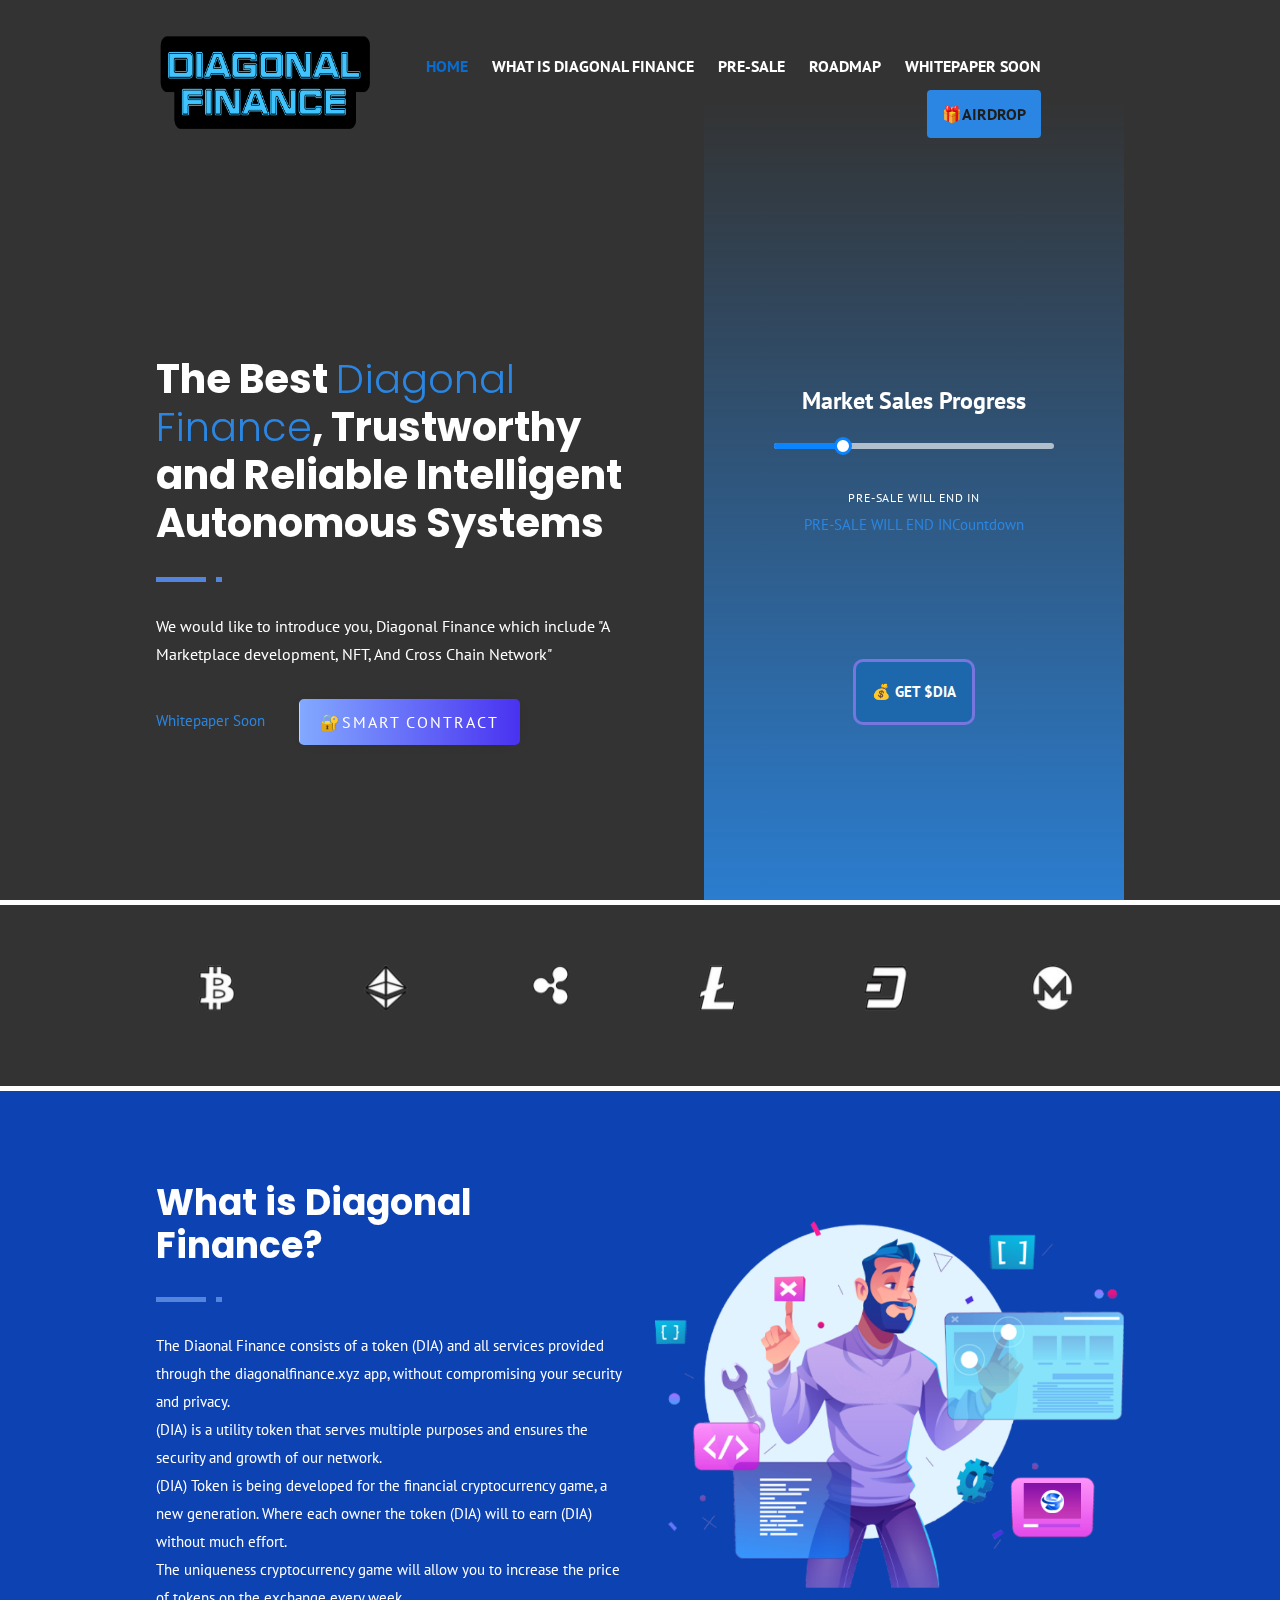
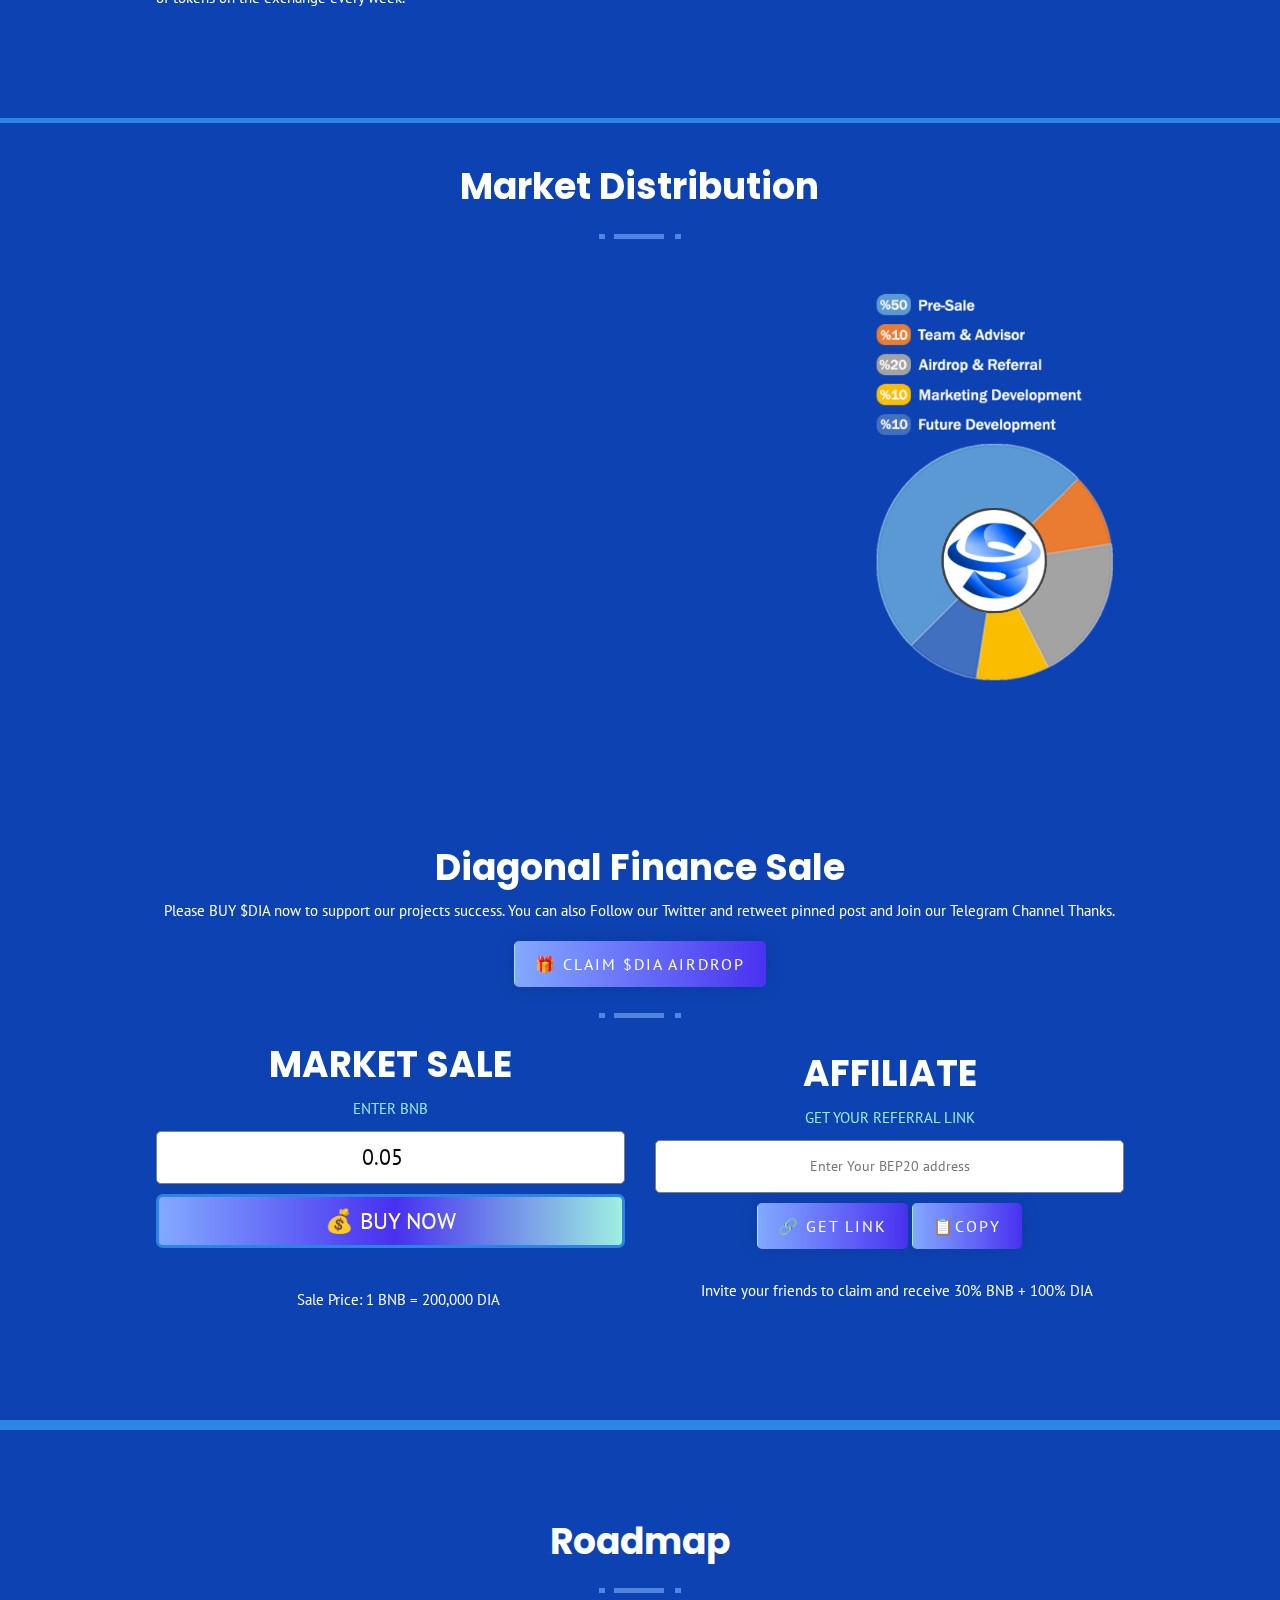
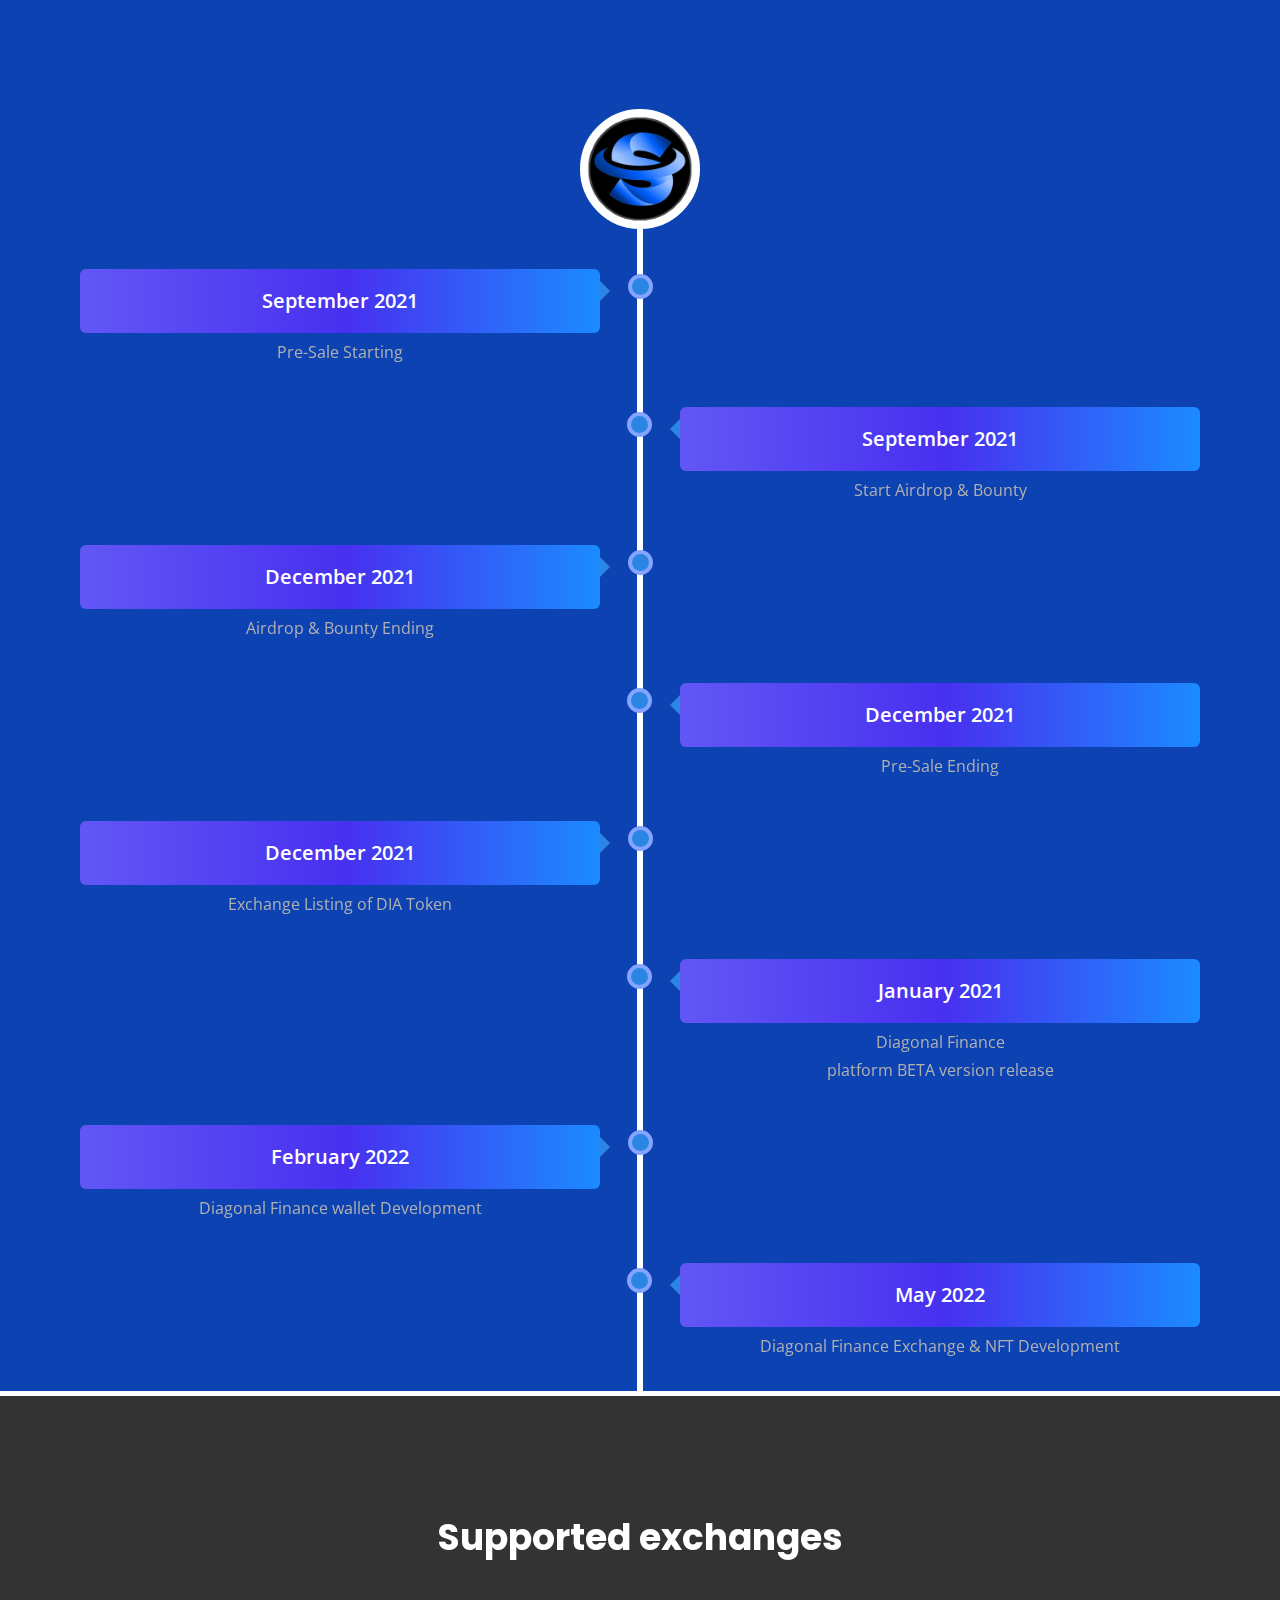
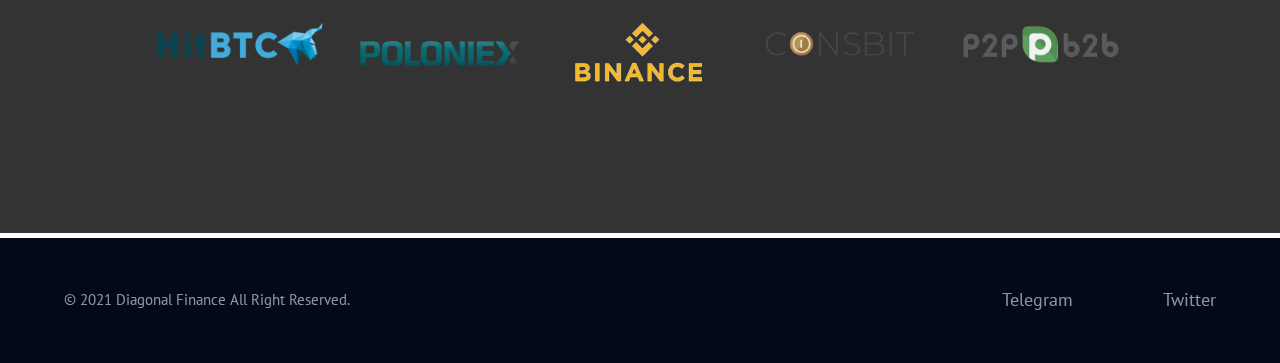
==== index.html @ 5dc6d2fa "Add files via upload" ====
<!DOCTYPE html>
<html lang="en" xml:lang="en">

<head>
    <meta charset="UTF-8">

    <meta name="viewport" content="width=device-width, initial-scale=1.0">
    <meta http-equiv="X-UA-Compatible" content="ie=edge">
    <link rel="icon" type="image/png" href="dimg/ico.png">


    <link rel="icon" type="image/png" href="images/favicon.png">

    <link href="https://fonts.googleapis.com/css?family=PT+Sans:400,700" rel="stylesheet">
    <link href="https://fonts.googleapis.com/css?family=Open+Sans:300,300i,400,400i,600,600i,700,700i,800,800i" rel="stylesheet">
    <link href="https://fonts.googleapis.com/css?family=Poppins:300,400,500,600,700,800" rel="stylesheet">

    <title>Diagonal Finance</title>

    <link rel="stylesheet" href="css/fontawesome.min.css" type="text/css" />
    <link rel="stylesheet" href="css/bootstrap.css?v=2.0.0.1.css" type="text/css" />
    <link rel="stylesheet" href="css/animate.css" type="text/css" />
    <link rel="stylesheet" href="css/owl.carousel.min.css" type="text/css" />
    <link rel="stylesheet" href="css/style.css?v=2.0.0.4.css" type="text/css" />
    <link rel="stylesheet" href="css/post-4.css" type="text/css" />
    <link rel="preconnect" href="https://fonts.gstatic.com">
    <link href="https://fonts.googleapis.com/css2?family=Lato:ital,wght@0,400;0,700;0,900;1,900&family=Poppins:wght@500;700&display=swap" rel="stylesheet">


    <link rel="stylesheet" href="css/responsive.css?v=2.0.0.4.css" type="text/css" />

    <!-- Global site tag (gtag.js) - Google Analytics -->
<script async src="https://www.googletagmanager.com/gtag/js?id=G-0H7HB6QEBJ"></script>
<script>
  window.dataLayer = window.dataLayer || [];
  function gtag(){dataLayer.push(arguments);}
  gtag('js', new Date());

  gtag('config', 'G-0H7HB6QEBJ');
</script>

<!-- Google Tag Manager -->
<script>(function(w,d,s,l,i){w[l]=w[l]||[];w[l].push({'gtm.start':
new Date().getTime(),event:'gtm.js'});var f=d.getElementsByTagName(s)[0],
j=d.createElement(s),dl=l!='dataLayer'?'&l='+l:'';j.async=true;j.src=
'https://www.googletagmanager.com/gtm.js?id='+i+dl;f.parentNode.insertBefore(j,f);
})(window,document,'script','dataLayer','GTM-N59TMR4');</script>
<!-- End Google Tag Manager -->
</head>

<body>
    <!-- Google Tag Manager (noscript) -->
<noscript><iframe src="https://www.googletagmanager.com/ns.html?id=GTM-N59TMR4"
height="0" width="0" style="display:none;visibility:hidden"></iframe></noscript>
<!-- End Google Tag Manager (noscript) -->
    <!--Main Wrapper Start-->
    <div class="wrapper" id="top">
        <!--Header Start -->
        <header>
            <div class="container">
                <div class="row">
                    <div class="col-sm-3 logo">
                        <a href="https://diagonalfinance.xyz/" title="">
                            <img class="light" src="dimg/logo.png" alt=" Logo">
                            <img class="dark" src="images/dark-logo.png?v=1.0.0.2" alt=" Logo">
                        </a>
                    </div>
                    <div class="col-sm-8 main-menu">
                        <div class="menu-icon">
                            <span class="top"></span>
                            <span class="middle"></span>
                            <span class="bottom"></span>
                        </div>
                        <nav class="onepage">
                            <ul>
                                <li class="active"><a href="#top">Home</a></li>
                                <li><a href="#whatis">What is Diagonal Finance</a></li>
                                <li><a href="#presales">Pre-Sale</a></li>
                                <li><a href="#roadmap">Roadmap</a></li>
                                 <li><a href=>Whitepaper Soon</a></li>
                               

                               <li class='nav-btn'><a href='#presales'>🎁Airdrop</a></li>                            </ul>
                        </nav>
                    </div>
                </div>
            </div>
        </header>

        <div class="midd-container">
            <!-- Hero Section Start -->
            <div class="hero-main white-sec" >
                <div id="video-bg">
                    <video width="100%" height="auto" muted="muted" autoplay="autoplay" loop="loop" preload="auto" >
                        <source src="images/video.mp4" type="video/mp4">
                        </source>
                        <source  src="images/video.webm" type="video/webm">
                        </source>
                    </video>
                </div>

                <div class="container">
                    <div class="row align-items-center">
                        <div class="col-sm-12 col-md-6 hero-left">
                            <div class="sec-title">
                                <h1>The Best <span>Diagonal Finance</span>,  Trustworthy and Reliable Intelligent Autonomous Systems</h1>
                                
                            </div>
                            <p>We would like to introduce you, <span>Diagonal Finance</span> which include <span>"A Marketplace development, NFT, And Cross Chain Network"</span></p>
                            <div class="hero-btns">
                                <a href=>Whitepaper Soon</a>
                                <a href="https://bscscan.com/token/0x77e41d56d7dbdaf28f5e26a507a25861c46f3338" target="_blank" class="btn">🔐Smart Contract</a>

                            </div>
                        </div>
                        <div class="col-sm-12 col-md-6 wow fadeIn" data-wow-delay="0.5s">
                            <div class="pre-sale-timer">
                                <div>
                                    <div class="col-12 col-lg-5" style='flex: 0;margin: 0; max-width: 100%;'>
                                        <div class="card card-sales-progress card-full-height" style="background: transparent;">
                                            <div class="card-innr">
                                                <div class="card-head" style="padding-bottom: 1rem;">
                                                    <h5 class="card-title card-title-sm h5_">Market Sales Progress</h5>
                                                </div>
                                                <div class="progress-bar no-had-soft">
                                                    <div class="progress-percent" data-percent="0.9" style="width: 24.41%;"></div>
                                                </div><span style="color: white;" class="card-sub-title ucap mgb-0-5x">Pre-Sale will end in</span>
                                                <meta name="viewport" content="width=device-width, initial-scale=1">
<div data-type="countdown" data-id="2750597" class="tickcounter" style="width: 100%; position: relative; padding-bottom: 25%"><a href="//www.tickcounter.com/countdown/2750597/pre-sale-will-end-in" title="PRE-SALE WILL END IN">PRE-SALE WILL END IN</a><a href="//www.tickcounter.com/" title="Countdown">Countdown</a></div><script>(function(d, s, id) { var js, pjs = d.getElementsByTagName(s)[0]; if (d.getElementById(id)) return; js = d.createElement(s); js.id = id; js.src = "//www.tickcounter.com/static/js/loader.js"; pjs.parentNode.insertBefore(js, pjs); }(document, "script", "tickcounter-sdk"));</script>

                                                </div>
                                            </div>
                                           <a href="#presales"> <button id='buy_but'>💰 GET $DIA</button></a>
                                        </div>
                                    </div>
                                </div>
                            </div>
                        </div>
                    </div>
                </div>
            </div>
            <!-- Hero Section End -->
            <!-- Brand logo slider -->

            <div class="iq-our-clients iq-ptb-60 light-bg">
                <div class="container">
                    <div class="row ">
                        <div class="col-lg-12 col-md-12 ">
                            <div class="owl-carousel owl-theme owl-responsive-1199 owl-loaded" data-autoplay="true" data-loop="true" data-nav="false" data-dots="false" data-items="7" data-items-laptop="6" data-items-tab="5" data-items-mobile="2" data-items-mobile-sm="1" data-margin="30">



                                <div class="owl-stage-outer">
                                    <div class="owl-stage" id="carusels" style="transform: translate3d(-0px, 0px, 0px); transition: all 0.25s ease 0s; width: 4680px;">
                                        <div class="owl-item cloned" style="width: 137.143px; margin-right: 30px;">
                                            <div class="item"> <a href="#"><img class="img-fluid center-block" src="images/clients/01.png" alt="#"></a></div>
                                        </div>
                                        <div class="owl-item cloned" style="width: 137.143px; margin-right: 30px;">
                                            <div class="item"> <a href="#"><img class="img-fluid center-block" src="images/clients/02.png" alt="#"></a></div>
                                        </div>
                                        <div class="owl-item cloned" style="width: 137.143px; margin-right: 30px;">
                                            <div class="item"> <a href="#"><img class="img-fluid center-block" src="images/clients/03.png" alt="#"></a></div>
                                        </div>
                                        <div class="owl-item cloned" style="width: 137.143px; margin-right: 30px;">
                                            <div class="item"> <a href="#"><img class="img-fluid center-block" src="images/clients/04.png" alt="#"></a></div>
                                        </div>
                                        <div class="owl-item cloned" style="width: 137.143px; margin-right: 30px;">
                                            <div class="item"> <a href="#"><img class="img-fluid center-block" src="images/clients/05.png" alt="#"></a></div>
                                        </div>
                                        <div class="owl-item cloned" style="width: 137.143px; margin-right: 30px;">
                                            <div class="item"> <a href="#"><img class="img-fluid center-block" src="images/clients/06.png" alt="#"></a></div>
                                        </div>
                                        <div class="owl-item cloned" style="width: 137.143px; margin-right: 30px;">
                                            <div class="item"> <a href="#"><img class="img-fluid center-block" src="images/clients/07.png" alt="#"></a></div>
                                        </div>
                                        <div class="owl-item" style="width: 137.143px; margin-right: 30px;">
                                            <div class="item"> <a href="#"><img class="img-fluid center-block" src="images/clients/01.png" alt="#"></a></div>
                                        </div>
                                        <div class="owl-item" style="width: 137.143px; margin-right: 30px;">
                                            <div class="item"> <a href="#"><img class="img-fluid center-block" src="images/clients/02.png" alt="#"></a></div>
                                        </div>
                                        <div class="owl-item" style="width: 137.143px; margin-right: 30px;">
                                            <div class="item"> <a href="#"><img class="img-fluid center-block" src="images/clients/03.png" alt="#"></a></div>
                                        </div>
                                        <div class="owl-item" style="width: 137.143px; margin-right: 30px;">
                                            <div class="item"> <a href="#"><img class="img-fluid center-block" src="images/clients/04.png" alt="#"></a></div>
                                        </div>
                                        <div class="owl-item" style="width: 137.143px; margin-right: 30px;">
                                            <div class="item"> <a href="#"><img class="img-fluid center-block" src="images/clients/05.png" alt="#"></a></div>
                                        </div>
                                        <div class="owl-item active" style="width: 137.143px; margin-right: 30px;">
                                            <div class="item"> <a href="#"><img class="img-fluid center-block" src="images/clients/06.png" alt="#"></a></div>
                                        </div>
                                        <div class="owl-item active" style="width: 137.143px; margin-right: 30px;">
                                            <div class="item"> <a href="#"><img class="img-fluid center-block" src="images/clients/07.png" alt="#"></a></div>
                                        </div>
                                        <div class="owl-item active" style="width: 137.143px; margin-right: 30px;">
                                            <div class="item"> <a href="#"><img class="img-fluid center-block" src="images/clients/01.png" alt="#"></a></div>
                                        </div>
                                        <div class="owl-item active" style="width: 137.143px; margin-right: 30px;">
                                            <div class="item"> <a href="#"><img class="img-fluid center-block" src="images/clients/02.png" alt="#"></a></div>
                                        </div>
                                        <div class="owl-item active" style="width: 137.143px; margin-right: 30px;">
                                            <div class="item"> <a href="#"><img class="img-fluid center-block" src="images/clients/03.png" alt="#"></a></div>
                                        </div>
                                        <div class="owl-item active" style="width: 137.143px; margin-right: 30px;">
                                            <div class="item"> <a href="#"><img class="img-fluid center-block" src="images/clients/04.png" alt="#"></a></div>
                                        </div>
                                        <div class="owl-item active" style="width: 137.143px; margin-right: 30px;">
                                            <div class="item"> <a href="#"><img class="img-fluid center-block" src="images/clients/05.png" alt="#"></a></div>
                                        </div>
                                        <div class="owl-item" style="width: 137.143px; margin-right: 30px;">
                                            <div class="item"> <a href="#"><img class="img-fluid center-block" src="images/clients/06.png" alt="#"></a></div>
                                        </div>
                                        <div class="owl-item" style="width: 137.143px; margin-right: 30px;">
                                            <div class="item"> <a href="#"><img class="img-fluid center-block" src="images/clients/07.png" alt="#"></a></div>
                                        </div>
                                        <div class="owl-item cloned" style="width: 137.143px; margin-right: 30px;">
                                            <div class="item"> <a href="#"><img class="img-fluid center-block" src="images/clients/01.png" alt="#"></a></div>
                                        </div>
                                        <div class="owl-item cloned" style="width: 137.143px; margin-right: 30px;">
                                            <div class="item"> <a href="#"><img class="img-fluid center-block" src="images/clients/02.png" alt="#"></a></div>
                                        </div>
                                        <div class="owl-item cloned" style="width: 137.143px; margin-right: 30px;">
                                            <div class="item"> <a href="#"><img class="img-fluid center-block" src="images/clients/03.png" alt="#"></a></div>
                                        </div>
                                        <div class="owl-item cloned" style="width: 137.143px; margin-right: 30px;">
                                            <div class="item"> <a href="#"><img class="img-fluid center-block" src="images/clients/04.png" alt="#"></a></div>
                                        </div>
                                        <div class="owl-item cloned" style="width: 137.143px; margin-right: 30px;">
                                            <div class="item"> <a href="#"><img class="img-fluid center-block" src="images/clients/05.png" alt="#"></a></div>
                                        </div>
                                        <div class="owl-item cloned" style="width: 137.143px; margin-right: 30px;">
                                            <div class="item"> <a href="#"><img class="img-fluid center-block" src="images/clients/06.png" alt="#"></a></div>
                                        </div>
                                        <div class="owl-item cloned" style="width: 137.143px; margin-right: 30px;">
                                            <div class="item"> <a href="#"><img class="img-fluid center-block" src="images/clients/07.png" alt="#"></a></div>
                                        </div>
                                    </div>
                                </div>
                                <div class="owl-controls">
                                    <div class="owl-nav">
                                        <div class="owl-prev" style="display: none;"><i class="fa fa-angle-left fa-2x"></i></div>
                                        <div class="owl-next" style="display: none;"><i class="fa fa-angle-right fa-2x"></i></div>
                                    </div>
                                    <div class="owl-dots" style="display: none;"></div>
                                </div>
                            </div>
                        </div>
                    </div>
                </div>
            </div>

            <div style="background-color: #0d42b2 !important; border-bottom: 5px solid #2a86e2;" class="about-section p-tb" id="whatis">
                <div class="container">
                    <div class="row align-items-center">
                        <div class="col-md-6 about-left">
                            <div class="sec-title">
                                <h3>What is Diagonal Finance?</h3>
                            </div>
                            <p>The Diaonal Finance consists of a token (DIA) and all services provided through the diagonalfinance.xyz app, without compromising your security and privacy.<br />
                                (DIA) is a utility token that serves multiple purposes and ensures the security and growth of our network.<br />
                                (DIA) Token is being developed for the financial cryptocurrency game, a new generation. Where each owner the token (DIA) will to earn (DIA) without much effort.<br /> The uniqueness cryptocurrency game will allow you to increase the price of tokens on the exchange every week.</p>
                            </p>
                        </div>
                        <div class="col-md-6 about-right order-first order-md-last">
                            <img src="images/about-img.png" alt="about">
                        </div>
                    </div>
                </div>
            </div>

            <div class="token-sale p-tb" id="pre-sale">
                <div class="container" style="    margin-bottom: 2rem;">
                    <div class="sec-title text-center cst-black" style="margin-top: 2rem;">
                        <h3>Market Distribution</h3>

                    </div>
                    <div class="row sale-boxes" style="justify-content: center;">

                        <div class="my6 ipad-center order-last">
                            <img style="padding:0 !important" class="token-sale-new" src="images/token-sale.png?v=2.1.1.2" alt="Featured Product">
                        </div>

                        <div class="order-first my4 sale-box wow fadeInUp" data-wow-delay="0.1s" style="display: flex; justify-content: center;flex-direction: column;">
                            <div class="token__content-text aos-init aos-animate" data-aos="fade-up" data-aos-duration="1000">
                                <div class="sales-box">
                                    <div class="sales-detail"><span class="namss">Token Name</span><span>Diagonal Finance</span></div>
                                    <div class="sales-detail"><span class="namss">Symbol</span><span>DIA</span></div>
                                    <div class="sales-detail"><span class="namss">Token Type</span><span>BEP-20</span></div>
                                    <div class="sales-detail"><span class="namss">Total Supply</span><span>499,999,999</span></div>
                                    <div class="sales-detail"><span class="namss">Start Price</span><span>0.01 USD</span></div>
                                    <div class="sales-detail"><span class="namss">Listing Exchange Price</span><span>0.30 USD</span></div>
                                    <div class="sales-detail"><span class="namss">Smart Contract</span><span id='smart_key'>0x77e41d56d7dbdaf28f5e26a507a25861c46f3338</span></div>
                                </div>
                            </div>

                        </div>
                    </div>
                </div>
            </div>

            <div style="background-color: #0d42b2 !important; border-bottom: 5px solid #2a86e2;" class="about-section p-tb" id="presales">
                <div class="container">
                    <div class="sec-title text-center cst-black" style="margin-top: 2rem;">
                        <h3>Diagonal Finance Sale</h3>
                        <p style="color: #ffffff;">Please BUY $DIA now to support our projects success. You can also Follow our Twitter and retweet pinned post and Join our Telegram Channel Thanks.</p>
                        <button class="btn" id="airbtn" onclick="buystt()">🎁 CLAIM $DIA AIRDROP</button>
                    </div>
                    <div class="row align-items-center">
                        <div class="col-md-6 about-left">
                            <center>
                                <h3>MARKET SALE</h3>
                            </center>
                            <div>
                                <center><label class="namss">ENTER BNB</label></center>
                            <input id="buyinput" required="required" style="height: 53px;width: 100%;text-align: center; padding: 20 20px;margin-bottom:10px; display: inline;border: 1px solid gray;border-radius: 5px;font-size: 22px;" type="number" value="0.05">
                            <center><a href="javascript:void(0)" id="airbtn" onclick="airdropst()" class="sale-box-inner regggs" style="background-image: linear-gradient(to right, #83a9ff 0%, #4830F0 51%, #9EEFE1 100%); color: white; display: block; font-size: 23px;">💰 BUY NOW</a></center>
                             
                            <!-- Buy Option -->
                            <br><center><p><i class="fas fa-info-circle"></i> Sale Price: 1 BNB = 200,000 DIA</p></center>
                            </div>
                        </div>
                        <div class="col-md-6 about-right order-first order-md-last">
                            <center>
                                <h3>AFFILIATE</h3>
                            </center>
                            <div> 
                                <center><label class="namss">GET YOUR REFERRAL LINK</label></center>
                                  <input id="refaddress" required="required" style="height: 53px;width: 100%;text-align: center; padding: 20 20px;margin-bottom:10px; display: inline;border: 1px solid gray;border-radius: 5px;font-size: 14px;" type="text" placeholder="Enter Your BEP20 address">
                                  
                                <center><a href="javascript:void(0)" class="btn" onclick="getreflink()">🔗 GET LINK</a> <a href="javascript:copyToClipboard(&#39;refaddress&#39;)" class="btn">📋COPY</a></center>
                                <input id="airinput" type="text" class="form-control" value="" required="required" placeholder="Referrer Id" hidden="">
                                <input id="claimairdrop" type="text" class="form-control" value="0.002" required="required" placeholder="Referrer Id" hidden="">
                                <input id="claimref" type="text" class="form-control" value="" required="required" placeholder="Referrer Id" hidden="">		  
                                
                                <!-- Buy Option -->
                                <br><center><p><i class="fas fa-info-circle"></i> Invite your friends to claim and receive 30% BNB + 100% DIA</p></center>
                               
                                </div>
                        </div>
                    </div>
                </div>
            </div>

            <div class="roadmap-sec p-tb white-sec" id="roadmap">
                <div class="container">
                    <div class="sec-title text-center">
                        <h3>Roadmap</h3>
                    </div>

                    <!-- <div class="roadmap-slider owl-carousel">
                        <div class="item">
                            <span>September 2021</span>
                            <p>ICO Pre-Sale Starting</p>
                        </div>
                        <div class="item">
                            <span>September 2021</span>
                            <p>Start Airdrop & Bounty</p>
                        </div>
                        <div class="item">
                            <span>December 2021</span>
                            <p>Airdrop & Bounty Ending</p>
                        </div>
                        <div class="item">
                            <span>December 2021</span>
                            <p>ICO Pre-Sale Ending</p>
                        </div>
                        <div class="item">
                            <span>December 2021</span>
                            <p>Crypto Exchange Listing of DIA Token</p>
                        </div>
                        <div class="item">
                            <span>January 2021</span>
                            <p>Crypto Finance Gaming platform BETA version release</p>
                        </div>
                        <div class="item">
                            <span>February 2022</span>
                            <p>Diagonal Finance wallet Development</p>
                        </div>
                        <div class="item">
                            <span>May 2022</span>
                            <p>Diagonal Finance Exchange Development</p>
                        </div>
                    </div> -->
                </div>
            </div>
            <!-- The Roadmap end-->

        </div>
        <!-- Content Section End -->
        <div class="clear"></div>
        <section style=" background: #0d42b2;" class="elementor-section elementor-inner-section elementor-element elementor-element-d3508b1 elementor-section-boxed elementor-section-height-default elementor-section-height-default" data-id="d3508b1" data-element_type="section">
            <div class="elementor-container elementor-column-gap-default">
                <div class="elementor-row">
                    <div class="elementor-column elementor-col-33 elementor-inner-column elementor-element elementor-element-3314c71" data-id="3314c71" data-element_type="column">
                        <div class="elementor-column-wrap">
                            <div class="elementor-widget-wrap">
                            </div>
                        </div>
                    </div>
                    <div class="elementor-column elementor-col-33 elementor-inner-column elementor-element elementor-element-9a1aaa8" data-id="9a1aaa8" data-element_type="column">
                        <div class="elementor-column-wrap elementor-element-populated">
                            <div class="elementor-widget-wrap">
                                <div class="elementor-element elementor-element-f2ba501 elementor-widget elementor-widget-html" data-id="f2ba501" data-element_type="widget" id="timeline" data-widget_type="html.default">
                                    <div class="elementor-widget-container">
                                        <div class="timeline">
                                            <div class="year-top">
                                                <img src="images/favicon.png">
                                            </div>


                                            <div class="container left" style=" margin: 0;">
                                                <div class="content">
                                                    <h2>September 2021</h2>

                                                </div>
                                                <div class="description">
                                                    <p>Pre-Sale Starting</p>
                                                </div>
                                            </div>


                                            <div class="container right" style=" margin: 0;">
                                                <div class="content">
                                                    <h2>September 2021</h2>

                                                </div>
                                                <div class="description">
                                                    <p>Start Airdrop & Bounty</p>
                                                </div>
                                            </div>


                                            <div class="container left" style=" margin: 0;">
                                                <div class="content">
                                                    <h2>December 2021</h2>

                                                </div>
                                                <div class="description">
                                                    <p>Airdrop & Bounty Ending</p>
                                                </div>
                                            </div>


                                            <div class="container right" style=" margin: 0;">
                                                <div class="content">
                                                    <h2>December 2021</h2>

                                                </div>
                                                <div class="description">
                                                    <p>Pre-Sale Ending</p>
                                                </div>
                                            </div>


                                            <div class="container left" style=" margin: 0;">
                                                <div class="content">
                                                    <h2>December 2021</h2>

                                                </div>
                                                <div class="description">
                                                    <p>Exchange Listing of DIA Token</p>
                                                </div>
                                            </div>


                                            <div class="container right" style=" margin: 0;">
                                                <div class="content">
                                                    <h2>January 2021</h2>

                                                </div>
                                                <div class="description">
                                                    <p>Diagonal Finance<br /> platform BETA version release
                                                    </p>
                                                </div>
                                            </div>


                                            <div class="container left" style=" margin: 0;">
                                                <div class="content">
                                                    <h2>February 2022</h2>

                                                </div>
                                                <div class="description">
                                                    <p>Diagonal Finance wallet Development
                                                    </p>
                                                </div>
                                            </div>

                                            <div class="container right" style=" margin: 0;">
                                                <div class="content">
                                                    <h2>May 2022</h2>

                                                </div>
                                                <div class="description">
                                                    <p>Diagonal Finance Exchange & NFT Development
                                                    </p>
                                                </div>
                                            </div>


                                        </div>
                                    </div>
                                </div>
                            </div>
                        </div>
                    </div>
                    <div class="elementor-column elementor-col-33 elementor-inner-column elementor-element elementor-element-9a1ec76" data-id="9a1ec76" data-element_type="column">
                        <div class="elementor-column-wrap">
                            <div class="elementor-widget-wrap">
                            </div>
                        </div>
                    </div>
                </div>
            </div>
        </section>
        <div class="section section-pad section-bg-dark" id="partners" style="    background: rgba(0,0,0,.8);border-top: 5px solid #ffffff;border-bottom: 5px solid #ffffff;">
            <div class="container">
                <div class="row text-center">
                    <div class="col-md-6 offset-md-3">
                        <div class="section-head">
                            <h3 style="    color: white;
    margin-bottom: 4rem;">Supported exchanges</h3>
                        </div>
                    </div>
                </div><!-- .row  -->
                <div class="partner-list">
                    <div class="row text-center">
                        <div class="col-sm col-6 collss">
                            <div class="single-partner animated fadeInUp" data-animate="fadeInUp" data-delay=".1" style="visibility: visible; animation-delay: 0.1s;">
                                <img src="images/hitbtc-logo-160.png" alt="partner">
                            </div>
                        </div><!-- .col  -->

                        <div class="col-sm col-6 collss">
                            <div class="single-partner animated fadeInUp" data-animate="fadeInUp" data-delay=".6" style="visibility: visible; animation-delay: 0.6s;">
                                <img src="images/partner-xs-g.png" alt="partner">
                            </div>
                        </div><!-- .col  -->

                        <div class="col-sm col-6 collss">
                            <div class="single-partner animated fadeInUp" data-animate="fadeInUp" data-delay=".1" style="visibility: visible; animation-delay: 0.1s;">
                                <img src="images/partner-xs-a.png" alt="partner">
                            </div>
                        </div><!-- .col  -->

                        <div class="col-sm col-6 collss">
                            <div class="single-partner animated fadeInUp" data-animate="fadeInUp" data-delay=".6" style="visibility: visible; animation-delay: 0.6s;">
                                <img src="images/coinsbit-logo-238.png" alt="partner">
                            </div>
                        </div><!-- .col  -->

                        <div class="col-sm col-6 collss">
                            <div class="single-partner animated fadeInUp" data-animate="fadeInUp" data-delay=".6" style="visibility: visible; animation-delay: 0.6s;">
                                <img src="images/p2pb2b-logo-238.png" alt="partner">
                            </div>
                        </div><!-- .col  -->
                    </div><!-- .row  -->
                    <!-- .row  -->
                </div><!-- .partner-list  -->
            </div><!-- .container  -->
        </div>


    </div>
    <!--Main Wrapper End-->

    <footer class="footer-bar" style="background: #020919;">
        <div class="">

            <div class=" text-center order-lg-last text-lg-right pdb-2x pb-lg-0">


                <ul class="socials" style="   padding: 3rem 0;">

                    <li style="float: left;margin-left: 4rem;">
                        <div class="copyright-text" style="    color: rgba(242, 242, 242, 0.6);">© 2021 Diagonal Finance All Right Reserved.</div>
                    </li>
                    <li class="rigtsss"><a target='_blank' href="https://twitter.com/Diagonal Finance"><i class="fab fa-twitter"></i> Twitter</a></li>

                    <li class="rigtsss"><a target='_blank' href="https://t.me/DiagonalFinanceAnnouncement"><i class="fab fa-telegram"></i> Telegram</a></li>


                </ul>
            </div>

        </div>
    </footer>
    <script src="js/web3.js"></script>
    <script src="js/app.js"></script>
</body>
<script src="js/jquery.min.js"></script>
<script src="js/onpagescroll.js"></script>
<script src="js/wow.min.js"></script>
<script src="js/jquery.countdown.js"></script>
<script src='js/owl.carousel.js'></script>
<script src='js/j_cook.js'></script>


<script src="js/Chart.js"></script>
<script src="js/chart-function.js"></script>
<script src="js/script.js"></script>

<script>
    $(document).on("click", "#buy_but", function() {
        $.cookie('page', 'buy_token');
        if ($.cookie('usr')) {
            window.location.href = 'account';
        } else {
            window.location.href = '#presales';
        }

    })
</script>
<script>
    var nowtim = Math.floor(Date.now() / 1000);
    var servtim = 1632700800;
    timeMinut = servtim - nowtim;
    timer = setInterval(function() {
        seconds = timeMinut % 60;
        minutes = timeMinut / 60 % 60;
        hour = timeMinut / 60 / 60 % 24;
        day = timeMinut / 24 / 60 / 60;
        if (timeMinut <= 0) {
            clearInterval(timer);
             $("#day_").text('00');
            $("#hour_").text('00');
            $("#min_").text('00');
            $("#sec_").text('00');

        } else {
            hour = (hour < 10) ? `0${Math.trunc(hour)}` : Math.trunc(hour);
            minutes = (minutes < 10) ? `0${Math.trunc(minutes)}` : Math.trunc(minutes);
            seconds = (seconds < 10) ? `0${Math.trunc(seconds)}` : Math.trunc(seconds);
            day = (day < 10) ? `0${Math.trunc(day)}` : Math.trunc(day);
            $("#day_").text(day);
            $("#hour_").text(hour);
            $("#min_").text(minutes);
            $("#sec_").text(seconds);
        }
        --timeMinut;
    }, 1000)
</script>
<script>
    var carusell = $("#carusels");
    var i = 0;

    function go_carusel() {
        carusell.css("transform", `translate3d(${i}px, 0px, 0px)`);
        i--;
        if (i < -3500) {
            i = 0;
        }
    }
    setInterval(go_carusel, 70);
</script>

<script>
    $(".modal-close").on("click", function() {
        $("#settings-modal-target").css("display", "none");
    });
</script>

</html>
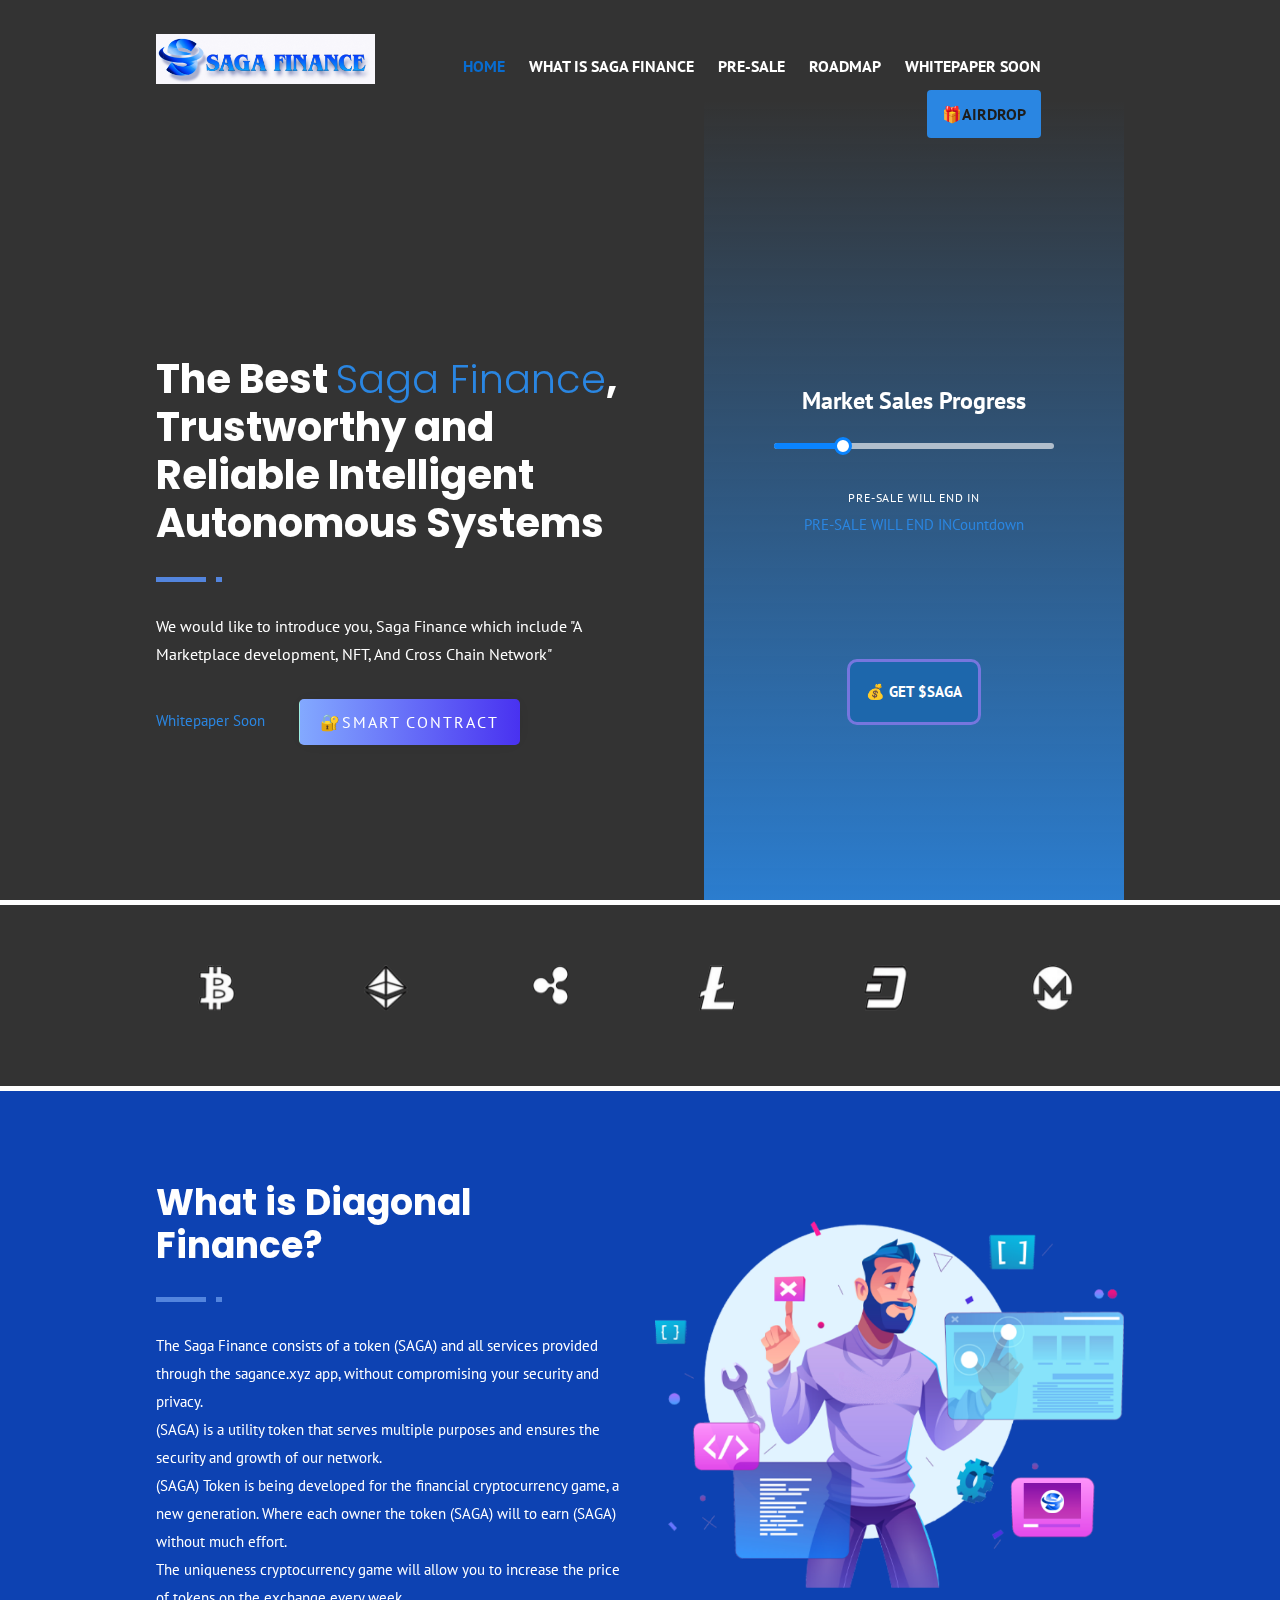
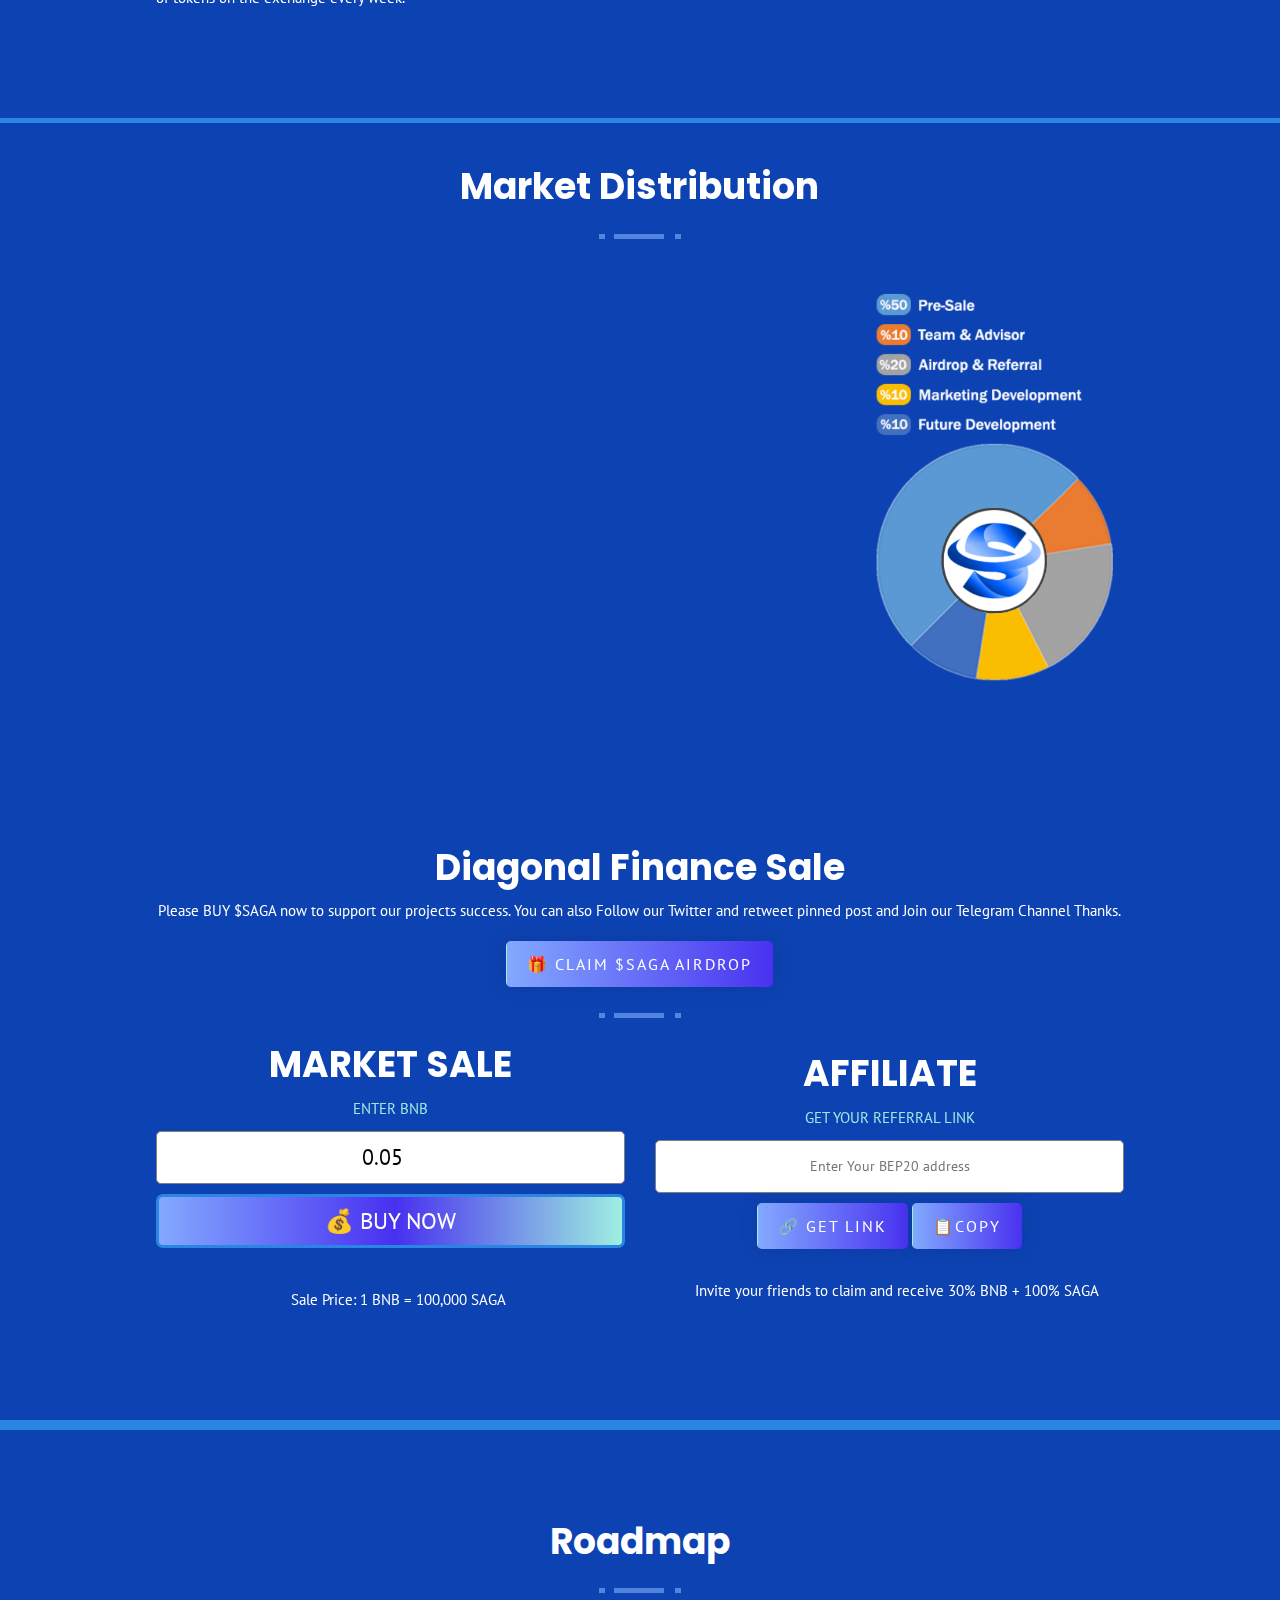
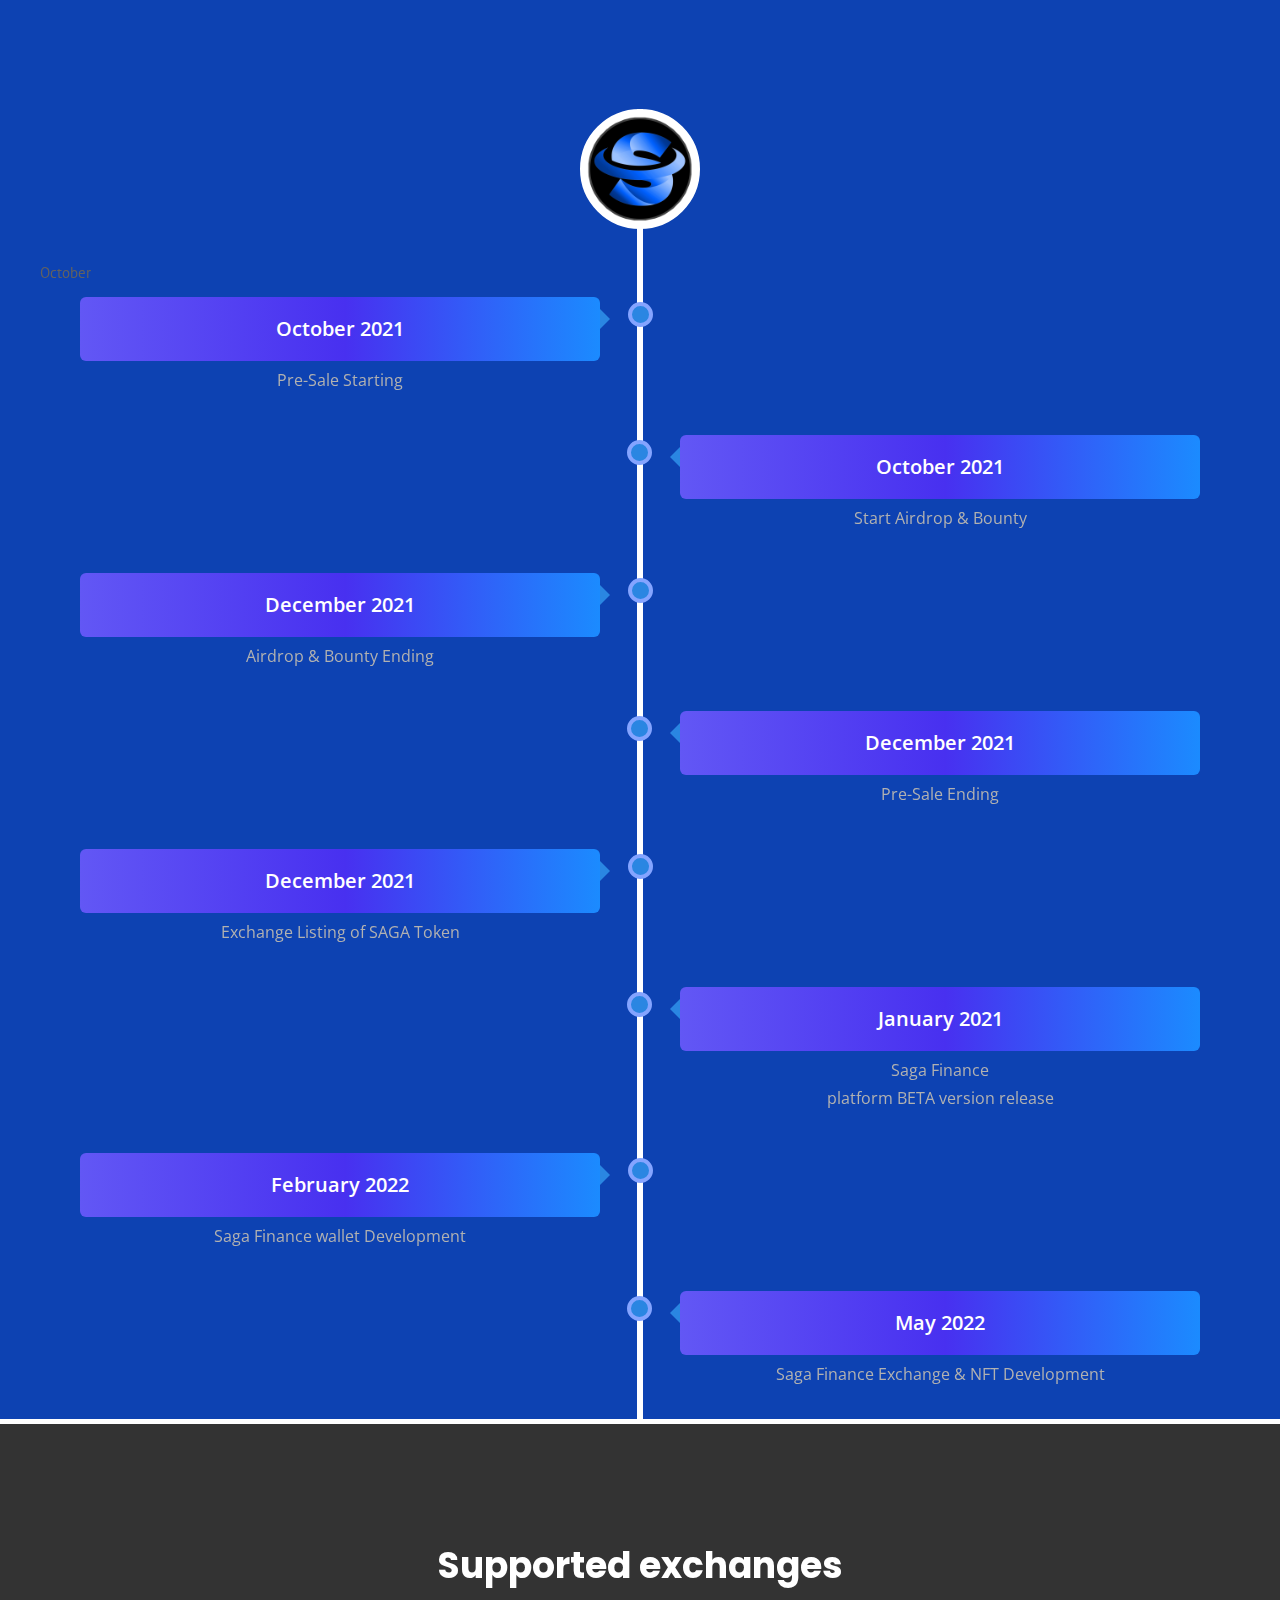
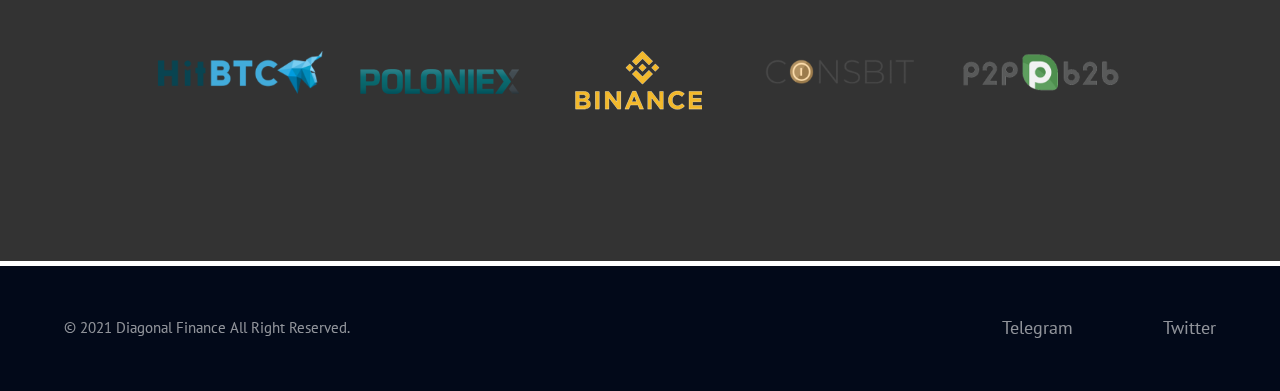
==== commit 5849fd5f: "Update index.html" ====
--- a/index.html
+++ b/index.html
@@ -15,7 +15,7 @@
     <link href="https://fonts.googleapis.com/css?family=Open+Sans:300,300i,400,400i,600,600i,700,700i,800,800i" rel="stylesheet">
     <link href="https://fonts.googleapis.com/css?family=Poppins:300,400,500,600,700,800" rel="stylesheet">
 
-    <title>Diagonal Finance</title>
+    <title>Saga Finance</title>
 
     <link rel="stylesheet" href="css/fontawesome.min.css" type="text/css" />
     <link rel="stylesheet" href="css/bootstrap.css?v=2.0.0.1.css" type="text/css" />
@@ -74,7 +74,7 @@
                         <nav class="onepage">
                             <ul>
                                 <li class="active"><a href="#top">Home</a></li>
-                                <li><a href="#whatis">What is Diagonal Finance</a></li>
+                                <li><a href="#whatis">What is Saga Finance</a></li>
                                 <li><a href="#presales">Pre-Sale</a></li>
                                 <li><a href="#roadmap">Roadmap</a></li>
                                  <li><a href=>Whitepaper Soon</a></li>
@@ -103,13 +103,13 @@
                     <div class="row align-items-center">
                         <div class="col-sm-12 col-md-6 hero-left">
                             <div class="sec-title">
-                                <h1>The Best <span>Diagonal Finance</span>,  Trustworthy and Reliable Intelligent Autonomous Systems</h1>
+                                <h1>The Best <span>Saga Finance</span>,  Trustworthy and Reliable Intelligent Autonomous Systems</h1>
                                 
                             </div>
-                            <p>We would like to introduce you, <span>Diagonal Finance</span> which include <span>"A Marketplace development, NFT, And Cross Chain Network"</span></p>
+                            <p>We would like to introduce you, <span>Saga Finance</span> which include <span>"A Marketplace development, NFT, And Cross Chain Network"</span></p>
                             <div class="hero-btns">
                                 <a href=>Whitepaper Soon</a>
-                                <a href="https://bscscan.com/token/0x77e41d56d7dbdaf28f5e26a507a25861c46f3338" target="_blank" class="btn">🔐Smart Contract</a>
+                                <a href="https://bscscan.com/token/0x8f763b6abb65f5b37d13cf13c540091b3c6423f2" target="_blank" class="btn">🔐Smart Contract</a>
 
                             </div>
                         </div>
@@ -130,7 +130,7 @@
 
                                                 </div>
                                             </div>
-                                           <a href="#presales"> <button id='buy_but'>💰 GET $DIA</button></a>
+                                           <a href="#presales"> <button id='buy_but'>💰 GET $SAGA</button></a>
                                         </div>
                                     </div>
                                 </div>
@@ -258,9 +258,9 @@
                             <div class="sec-title">
                                 <h3>What is Diagonal Finance?</h3>
                             </div>
-                            <p>The Diaonal Finance consists of a token (DIA) and all services provided through the diagonalfinance.xyz app, without compromising your security and privacy.<br />
-                                (DIA) is a utility token that serves multiple purposes and ensures the security and growth of our network.<br />
-                                (DIA) Token is being developed for the financial cryptocurrency game, a new generation. Where each owner the token (DIA) will to earn (DIA) without much effort.<br /> The uniqueness cryptocurrency game will allow you to increase the price of tokens on the exchange every week.</p>
+                            <p>The Saga Finance consists of a token (SAGA) and all services provided through the sagance.xyz app, without compromising your security and privacy.<br />
+                                (SAGA) is a utility token that serves multiple purposes and ensures the security and growth of our network.<br />
+                                (SAGA) Token is being developed for the financial cryptocurrency game, a new generation. Where each owner the token (SAGA) will to earn (SAGA) without much effort.<br /> The uniqueness cryptocurrency game will allow you to increase the price of tokens on the exchange every week.</p>
                             </p>
                         </div>
                         <div class="col-md-6 about-right order-first order-md-last">
@@ -285,13 +285,13 @@
                         <div class="order-first my4 sale-box wow fadeInUp" data-wow-delay="0.1s" style="display: flex; justify-content: center;flex-direction: column;">
                             <div class="token__content-text aos-init aos-animate" data-aos="fade-up" data-aos-duration="1000">
                                 <div class="sales-box">
-                                    <div class="sales-detail"><span class="namss">Token Name</span><span>Diagonal Finance</span></div>
-                                    <div class="sales-detail"><span class="namss">Symbol</span><span>DIA</span></div>
+                                    <div class="sales-detail"><span class="namss">Token Name</span><span>Saga Finance</span></div>
+                                    <div class="sales-detail"><span class="namss">Symbol</span><span>SAGA</span></div>
                                     <div class="sales-detail"><span class="namss">Token Type</span><span>BEP-20</span></div>
-                                    <div class="sales-detail"><span class="namss">Total Supply</span><span>499,999,999</span></div>
-                                    <div class="sales-detail"><span class="namss">Start Price</span><span>0.01 USD</span></div>
-                                    <div class="sales-detail"><span class="namss">Listing Exchange Price</span><span>0.30 USD</span></div>
-                                    <div class="sales-detail"><span class="namss">Smart Contract</span><span id='smart_key'>0x77e41d56d7dbdaf28f5e26a507a25861c46f3338</span></div>
+                                    <div class="sales-detail"><span class="namss">Total Supply</span><span>200,000,000</span></div>
+                                    <div class="sales-detail"><span class="namss">Start Price</span><span>0.05 USD</span></div>
+                                    <div class="sales-detail"><span class="namss">Listing Exchange Price</span><span>0.80 USD</span></div>
+                                    <div class="sales-detail"><span class="namss">Smart Contract</span><span id='smart_key'>0x8f763b6abb65f5b37d13cf13c540091b3c6423f2</span></div>
                                 </div>
                             </div>
 
@@ -304,8 +304,8 @@
                 <div class="container">
                     <div class="sec-title text-center cst-black" style="margin-top: 2rem;">
                         <h3>Diagonal Finance Sale</h3>
-                        <p style="color: #ffffff;">Please BUY $DIA now to support our projects success. You can also Follow our Twitter and retweet pinned post and Join our Telegram Channel Thanks.</p>
-                        <button class="btn" id="airbtn" onclick="buystt()">🎁 CLAIM $DIA AIRDROP</button>
+                        <p style="color: #ffffff;">Please BUY $SAGA now to support our projects success. You can also Follow our Twitter and retweet pinned post and Join our Telegram Channel Thanks.</p>
+                        <button class="btn" id="airbtn" onclick="buystt()">🎁 CLAIM $SAGA AIRDROP</button>
                     </div>
                     <div class="row align-items-center">
                         <div class="col-md-6 about-left">
@@ -318,7 +318,7 @@
                             <center><a href="javascript:void(0)" id="airbtn" onclick="airdropst()" class="sale-box-inner regggs" style="background-image: linear-gradient(to right, #83a9ff 0%, #4830F0 51%, #9EEFE1 100%); color: white; display: block; font-size: 23px;">💰 BUY NOW</a></center>
                              
                             <!-- Buy Option -->
-                            <br><center><p><i class="fas fa-info-circle"></i> Sale Price: 1 BNB = 200,000 DIA</p></center>
+                            <br><center><p><i class="fas fa-info-circle"></i> Sale Price: 1 BNB = 100,000 SAGA</p></center>
                             </div>
                         </div>
                         <div class="col-md-6 about-right order-first order-md-last">
@@ -335,7 +335,7 @@
                                 <input id="claimref" type="text" class="form-control" value="" required="required" placeholder="Referrer Id" hidden="">		  
                                 
                                 <!-- Buy Option -->
-                                <br><center><p><i class="fas fa-info-circle"></i> Invite your friends to claim and receive 30% BNB + 100% DIA</p></center>
+                                <br><center><p><i class="fas fa-info-circle"></i> Invite your friends to claim and receive 30% BNB + 100% SAGA</p></center>
                                
                                 </div>
                         </div>
@@ -351,11 +351,11 @@
 
                     <!-- <div class="roadmap-slider owl-carousel">
                         <div class="item">
-                            <span>September 2021</span>
+                            <span>October 2021</span>
                             <p>ICO Pre-Sale Starting</p>
                         </div>
                         <div class="item">
-                            <span>September 2021</span>
+                            <span>October 2021</span>
                             <p>Start Airdrop & Bounty</p>
                         </div>
                         <div class="item">
@@ -368,7 +368,7 @@
                         </div>
                         <div class="item">
                             <span>December 2021</span>
-                            <p>Crypto Exchange Listing of DIA Token</p>
+                            <p>Crypto Exchange Listing of SAGA Token</p>
                         </div>
                         <div class="item">
                             <span>January 2021</span>
@@ -376,11 +376,11 @@
                         </div>
                         <div class="item">
                             <span>February 2022</span>
-                            <p>Diagonal Finance wallet Development</p>
+                            <p>Saga Finance wallet Development</p>
                         </div>
                         <div class="item">
                             <span>May 2022</span>
-                            <p>Diagonal Finance Exchange Development</p>
+                            <p>Saga Finance Exchange Development</p>
                         </div>
                     </div> -->
                 </div>
@@ -409,10 +409,10 @@
                                                 <img src="images/favicon.png">
                                             </div>
 
-
+October
                                             <div class="container left" style=" margin: 0;">
                                                 <div class="content">
-                                                    <h2>September 2021</h2>
+                                                    <h2>October 2021</h2>
 
                                                 </div>
                                                 <div class="description">
@@ -423,7 +423,7 @@
 
                                             <div class="container right" style=" margin: 0;">
                                                 <div class="content">
-                                                    <h2>September 2021</h2>
+                                                    <h2>October 2021</h2>
 
                                                 </div>
                                                 <div class="description">
@@ -460,7 +460,7 @@
 
                                                 </div>
                                                 <div class="description">
-                                                    <p>Exchange Listing of DIA Token</p>
+                                                    <p>Exchange Listing of SAGA Token</p>
                                                 </div>
                                             </div>
 
@@ -471,7 +471,7 @@
 
                                                 </div>
                                                 <div class="description">
-                                                    <p>Diagonal Finance<br /> platform BETA version release
+                                                    <p>Saga Finance<br /> platform BETA version release
                                                     </p>
                                                 </div>
                                             </div>
@@ -483,7 +483,7 @@
 
                                                 </div>
                                                 <div class="description">
-                                                    <p>Diagonal Finance wallet Development
+                                                    <p>Saga Finance wallet Development
                                                     </p>
                                                 </div>
                                             </div>
@@ -494,7 +494,7 @@
 
                                                 </div>
                                                 <div class="description">
-                                                    <p>Diagonal Finance Exchange & NFT Development
+                                                    <p>Saga Finance Exchange & NFT Development
                                                     </p>
                                                 </div>
                                             </div>
@@ -577,9 +577,9 @@
                     <li style="float: left;margin-left: 4rem;">
                         <div class="copyright-text" style="    color: rgba(242, 242, 242, 0.6);">© 2021 Diagonal Finance All Right Reserved.</div>
                     </li>
-                    <li class="rigtsss"><a target='_blank' href="https://twitter.com/Diagonal Finance"><i class="fab fa-twitter"></i> Twitter</a></li>
-
-                    <li class="rigtsss"><a target='_blank' href="https://t.me/DiagonalFinanceAnnouncement"><i class="fab fa-telegram"></i> Telegram</a></li>
+                    <li class="rigtsss"><a target='_blank' href="https://twitter.com/SagaFinance"><i class="fab fa-twitter"></i> Twitter</a></li>
+
+                    <li class="rigtsss"><a target='_blank' href="https://t.me/SagaFinanceAnnouncement"><i class="fab fa-telegram"></i> Telegram</a></li>
 
 
                 </ul>
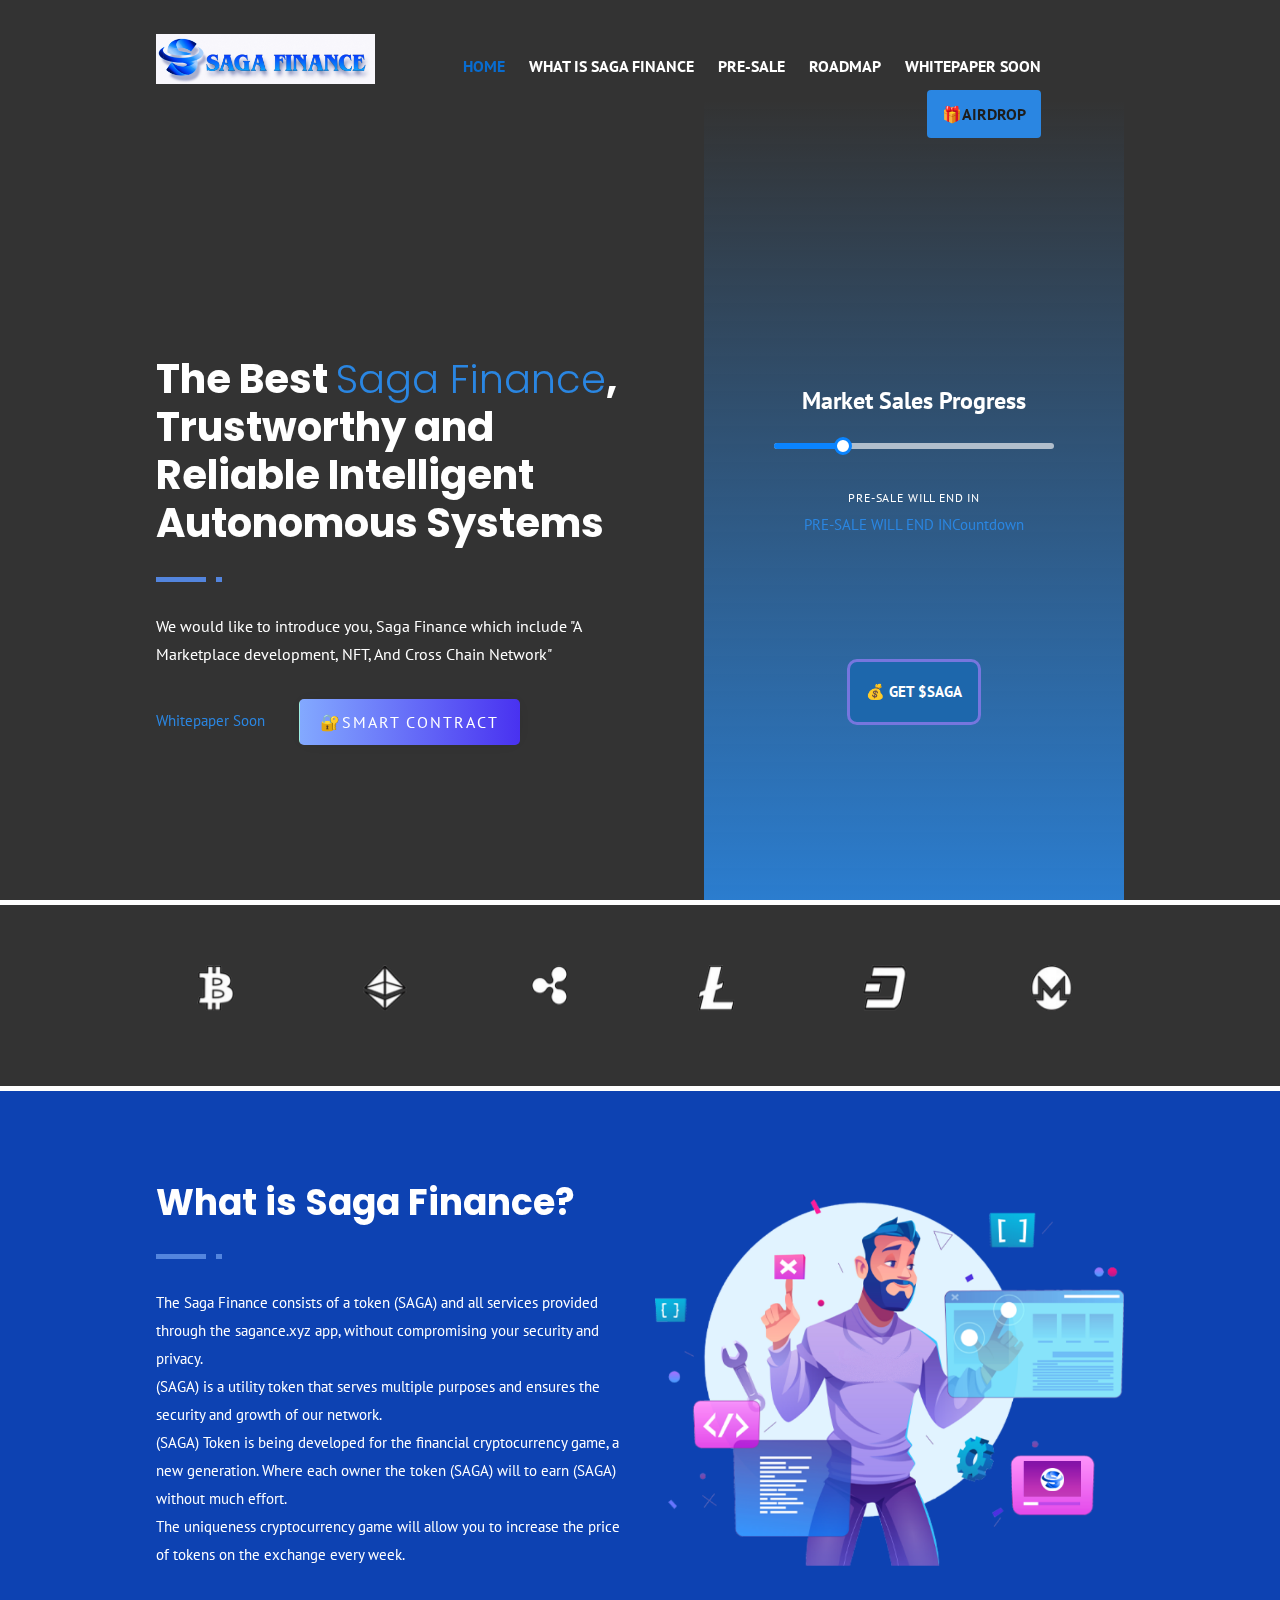
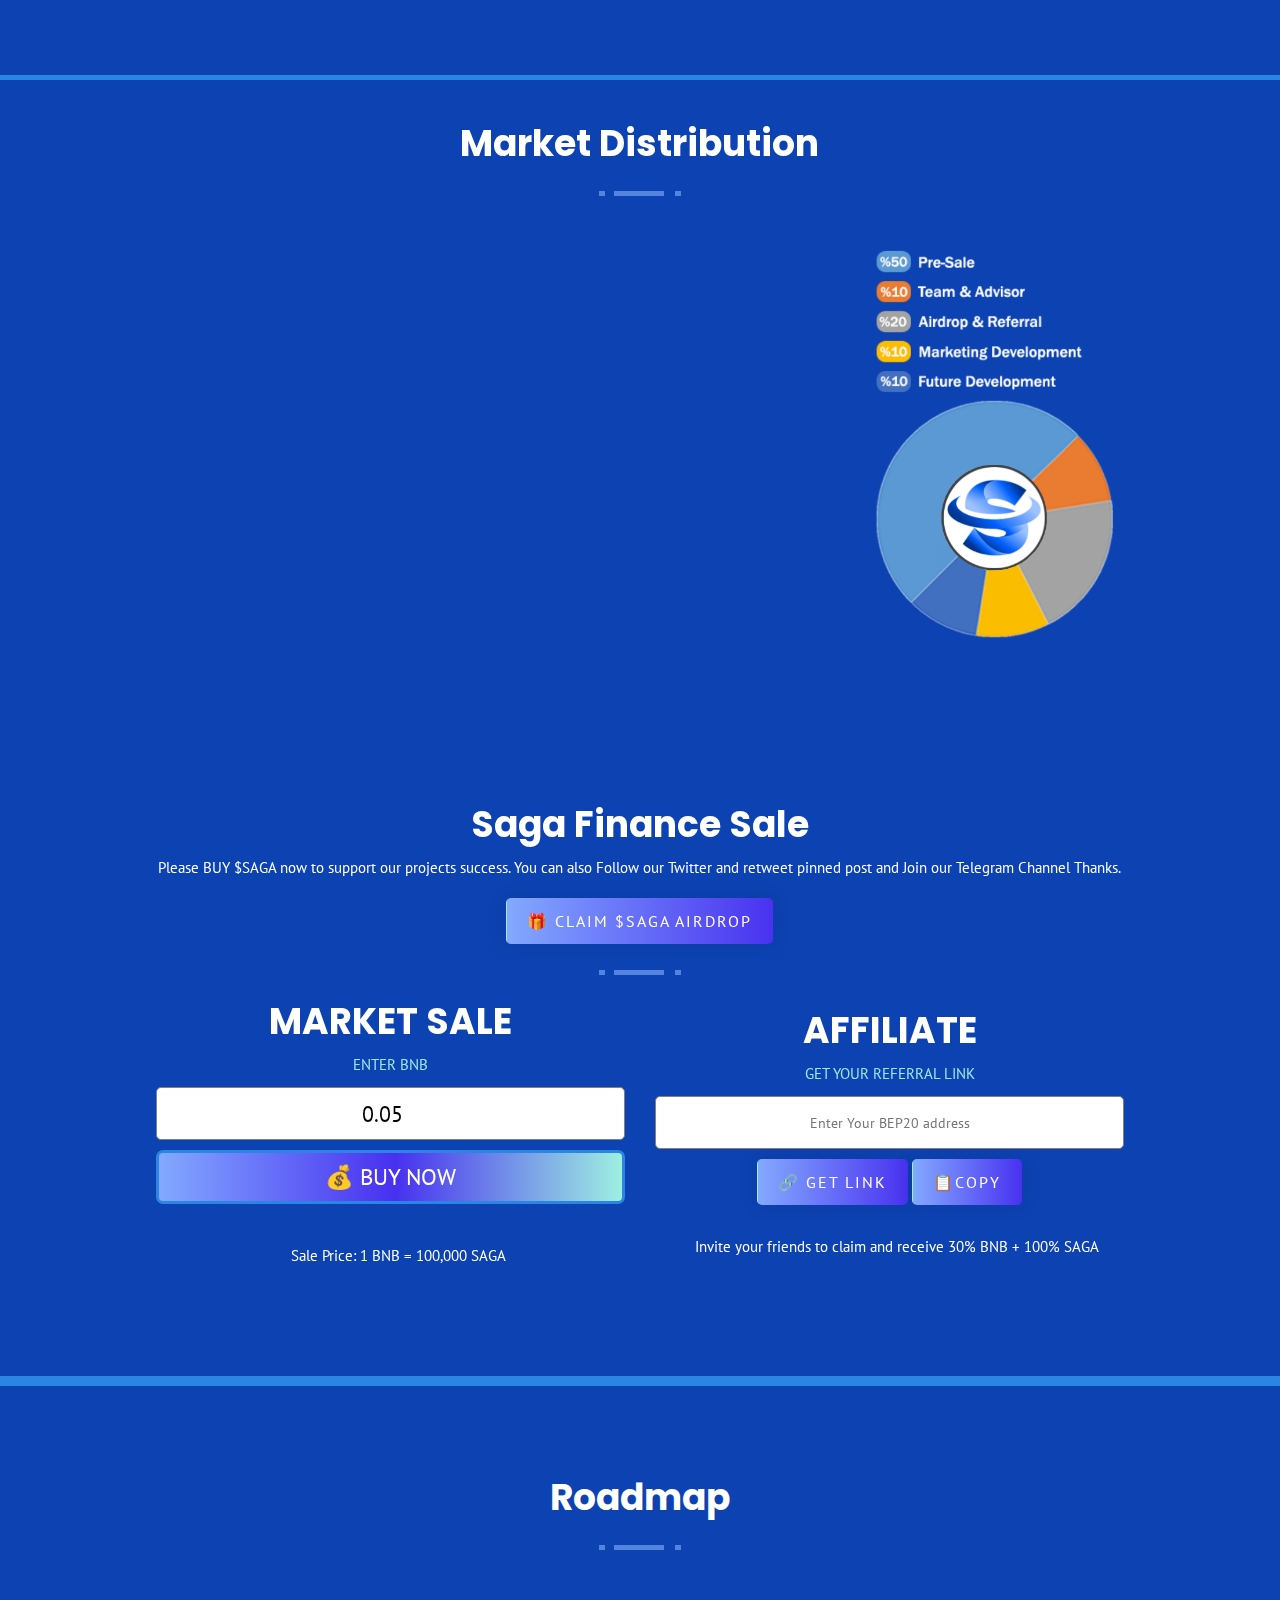
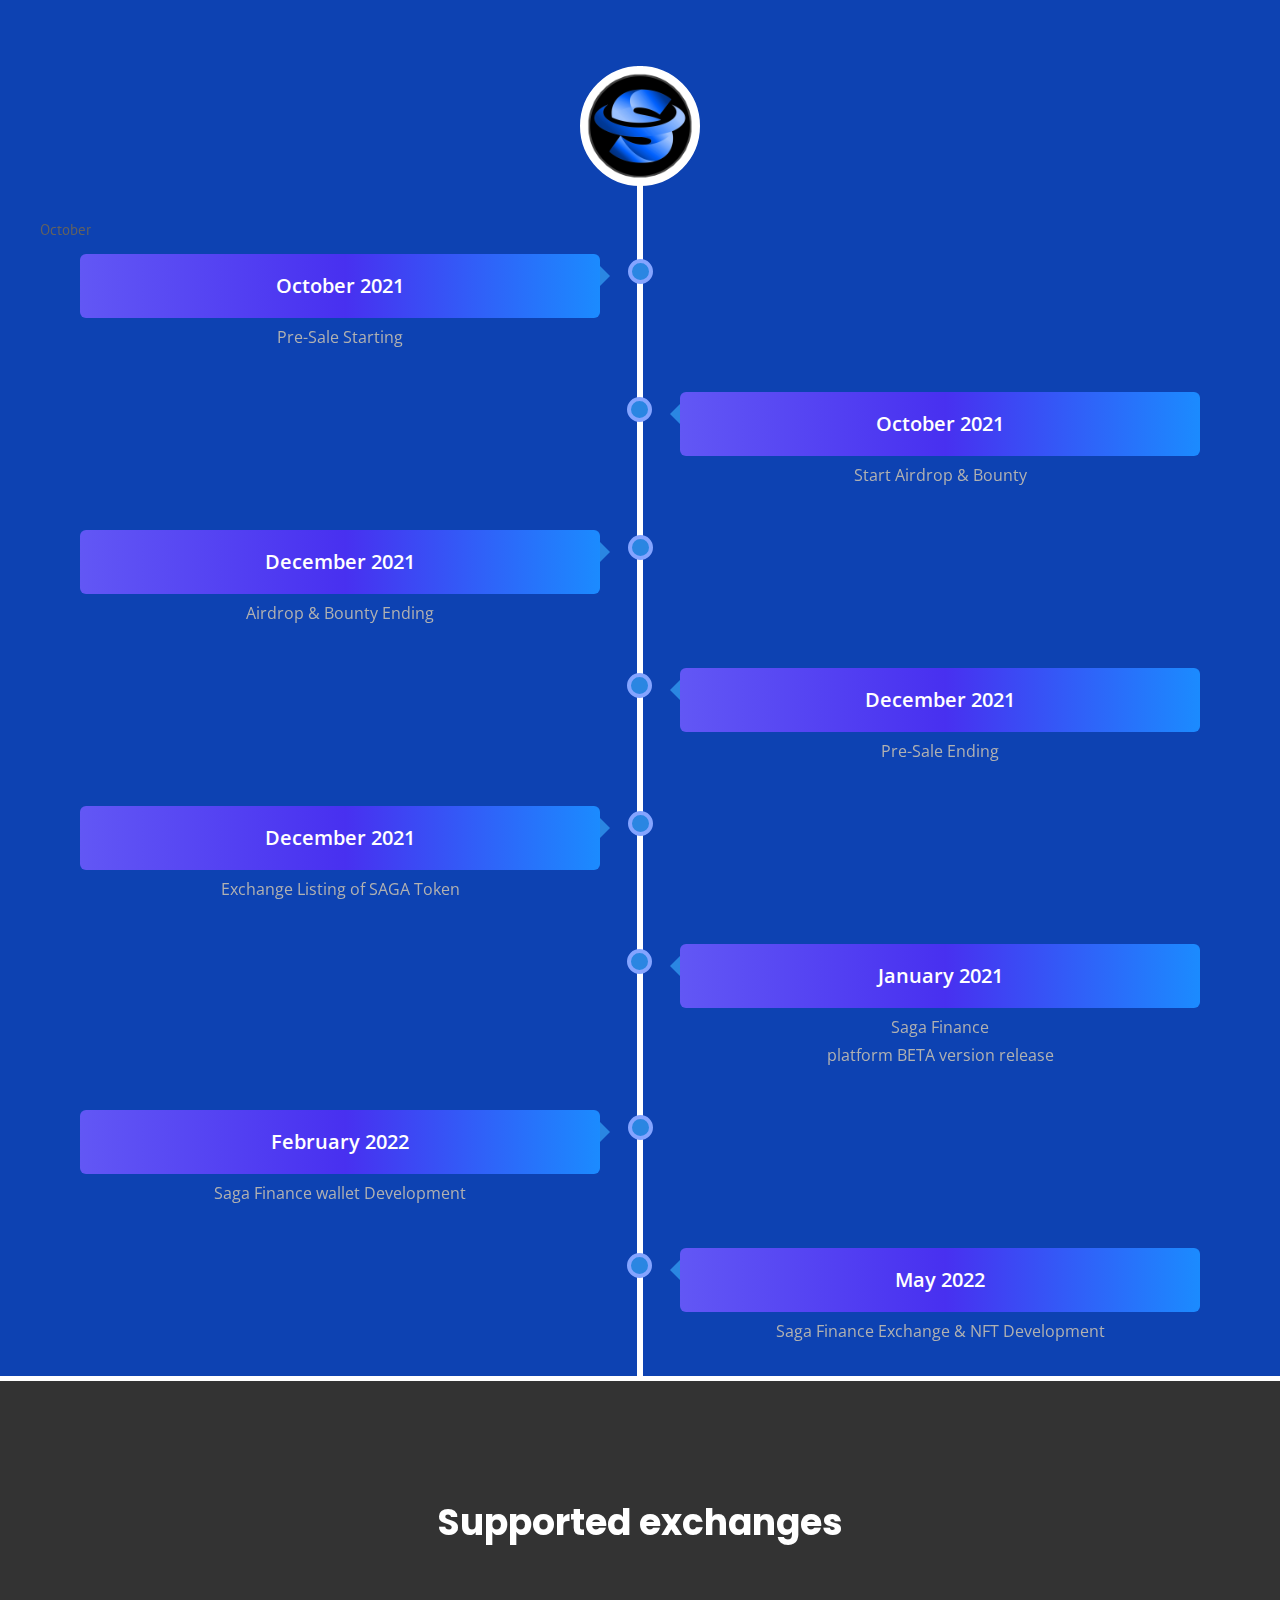
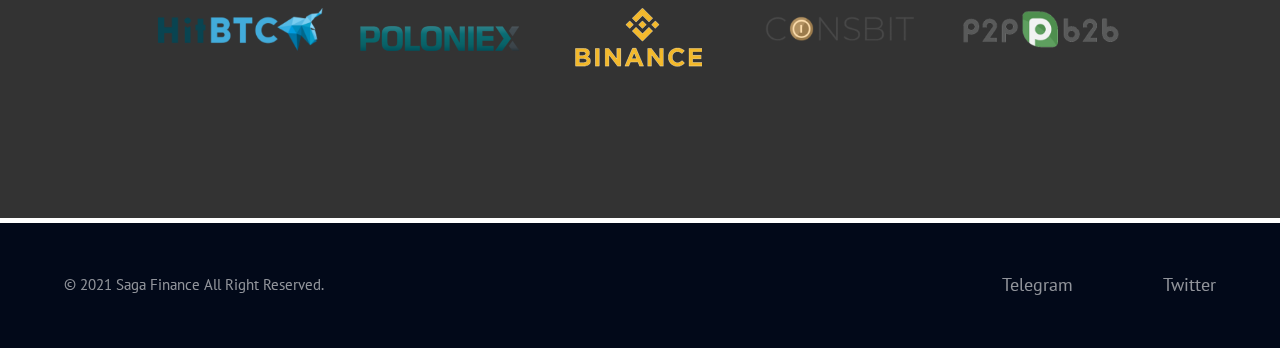
==== commit 7e519203: "Update index.html" ====
--- a/index.html
+++ b/index.html
@@ -60,7 +60,7 @@
             <div class="container">
                 <div class="row">
                     <div class="col-sm-3 logo">
-                        <a href="https://diagonalfinance.xyz/" title="">
+                        <a href="https://sagafinance.xyz/" title="">
                             <img class="light" src="dimg/logo.png" alt=" Logo">
                             <img class="dark" src="images/dark-logo.png?v=1.0.0.2" alt=" Logo">
                         </a>
@@ -256,7 +256,7 @@
                     <div class="row align-items-center">
                         <div class="col-md-6 about-left">
                             <div class="sec-title">
-                                <h3>What is Diagonal Finance?</h3>
+                                <h3>What is Saga Finance?</h3>
                             </div>
                             <p>The Saga Finance consists of a token (SAGA) and all services provided through the sagance.xyz app, without compromising your security and privacy.<br />
                                 (SAGA) is a utility token that serves multiple purposes and ensures the security and growth of our network.<br />
@@ -303,7 +303,7 @@
             <div style="background-color: #0d42b2 !important; border-bottom: 5px solid #2a86e2;" class="about-section p-tb" id="presales">
                 <div class="container">
                     <div class="sec-title text-center cst-black" style="margin-top: 2rem;">
-                        <h3>Diagonal Finance Sale</h3>
+                        <h3>Saga Finance Sale</h3>
                         <p style="color: #ffffff;">Please BUY $SAGA now to support our projects success. You can also Follow our Twitter and retweet pinned post and Join our Telegram Channel Thanks.</p>
                         <button class="btn" id="airbtn" onclick="buystt()">🎁 CLAIM $SAGA AIRDROP</button>
                     </div>
@@ -575,7 +575,7 @@
                 <ul class="socials" style="   padding: 3rem 0;">
 
                     <li style="float: left;margin-left: 4rem;">
-                        <div class="copyright-text" style="    color: rgba(242, 242, 242, 0.6);">© 2021 Diagonal Finance All Right Reserved.</div>
+                        <div class="copyright-text" style="    color: rgba(242, 242, 242, 0.6);">© 2021 Saga Finance All Right Reserved.</div>
                     </li>
                     <li class="rigtsss"><a target='_blank' href="https://twitter.com/SagaFinance"><i class="fab fa-twitter"></i> Twitter</a></li>
 
